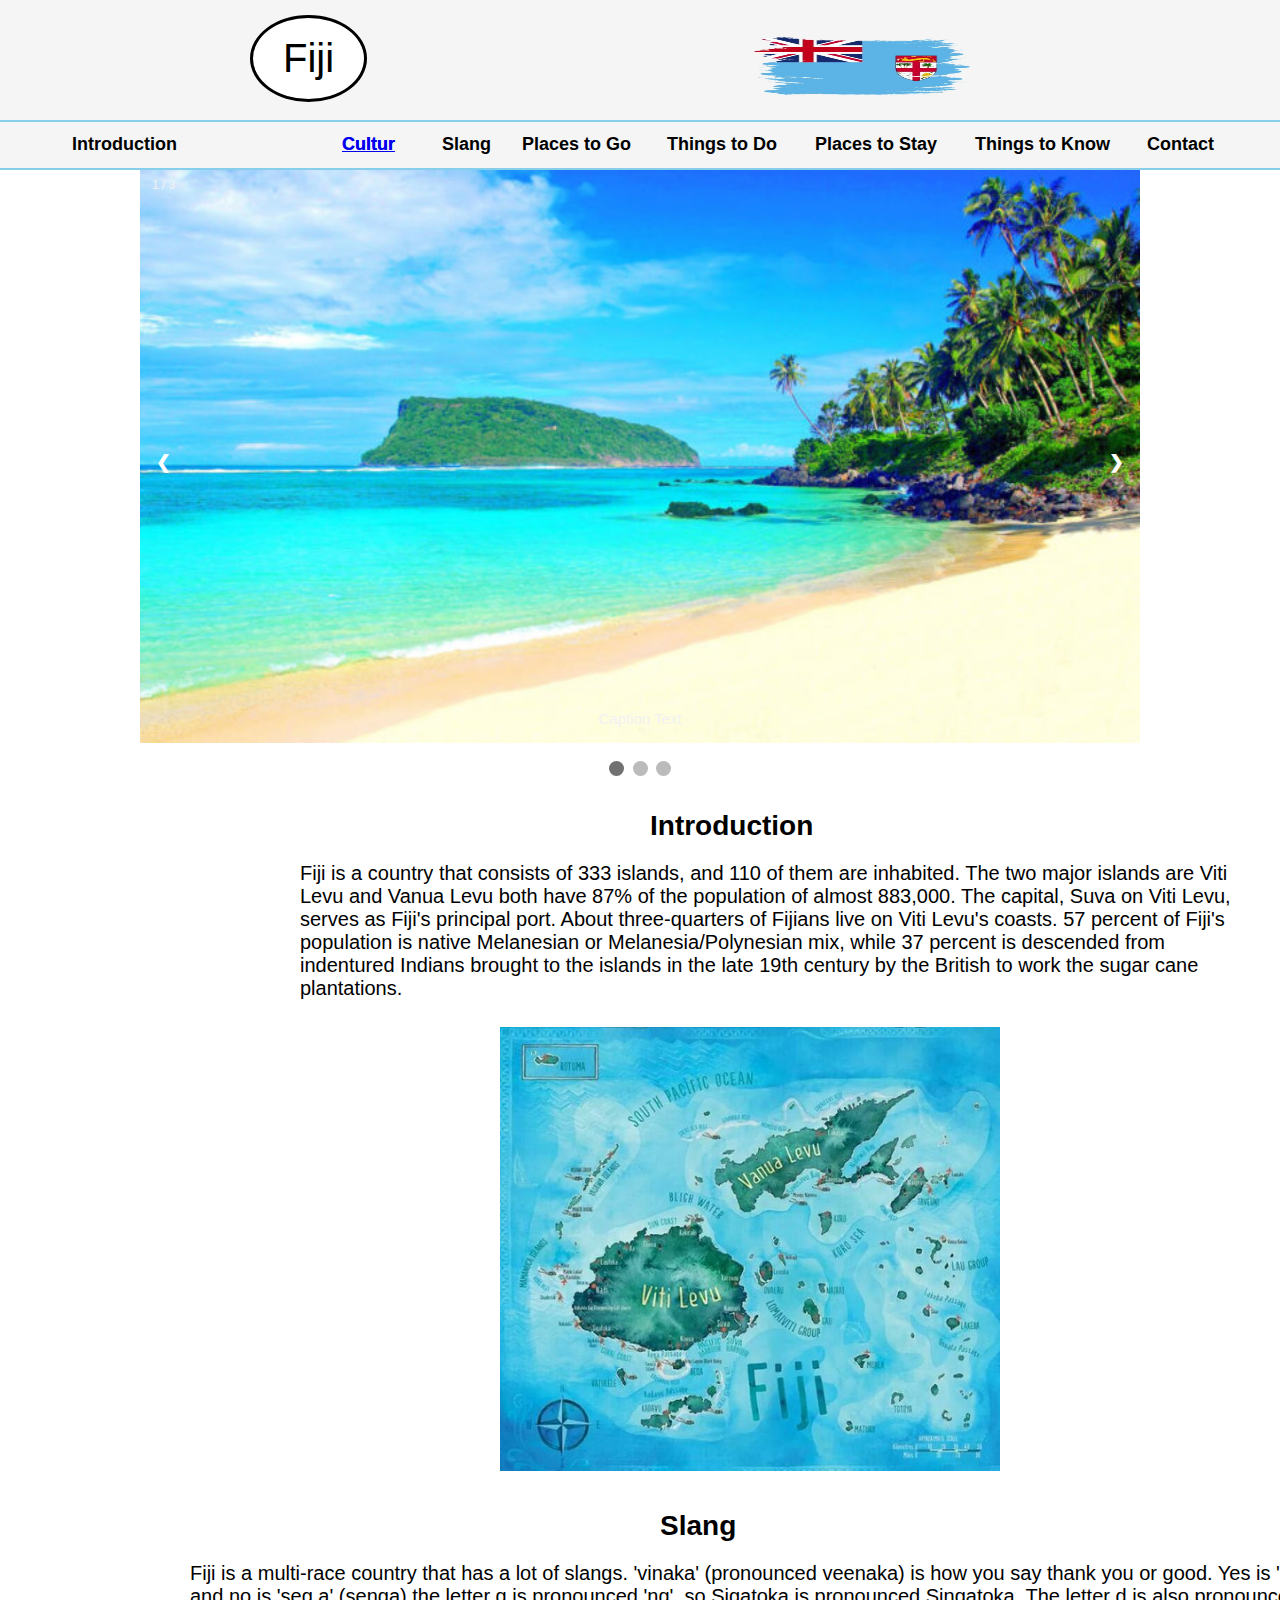
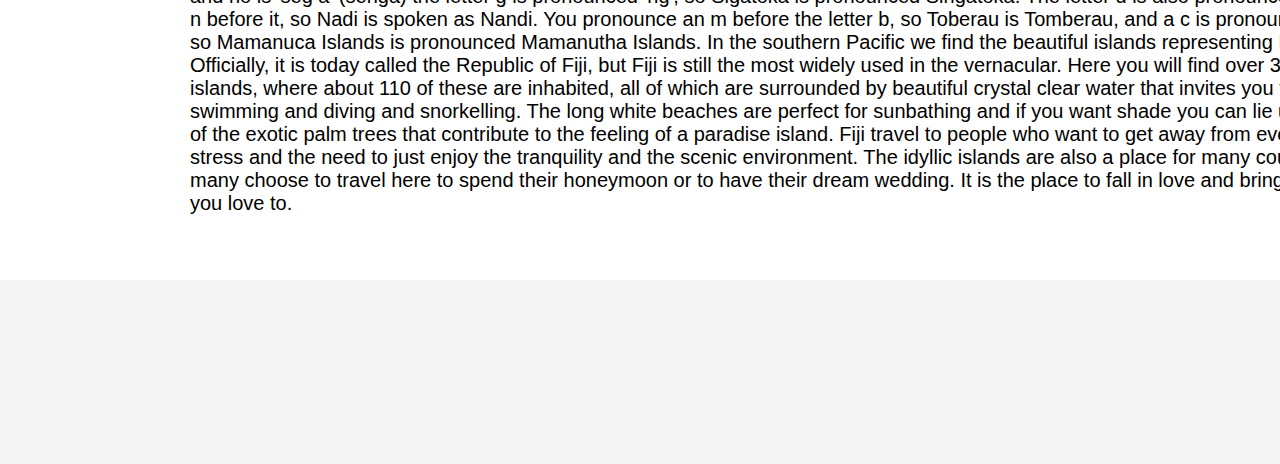
==== index.html @ ab2ced06 "Första commit" ====
<!doctype html>
<html>
<head>
<title>Fiji</title>
<meta charset="utf-8">
<link rel=stylesheet href="fijicss/fiji.css">
</head>
<body>
    <div id="one">
      <p class="aa">Fiji</p>
        <img src="fijisflaga.jpg" alt="image"></div>
          <div id="two"></div>
             <div id="three">
               <h3 class="a">Introduction</h3>
                 
                   <h3 class="c"><a href="Tradition.html">Cultur</a></h3>  
                   <h3 class="c"><a href="cultur.html">Cultur</a></h3>
                <h3 class="d">Slang</h3>
             <h3 class="e">Places to Go</h3>
          <h3 class="g">Things to Do</h3>
        <h3 class="h">Places to Stay</h3>
      <h3 class="i">Things to Know</h3>
    <h3 class="j">Contact</h3>
    </div>
    <div id="four"></div>
    
<div class="slideshow-container">

<div class="mySlides fade">
  <div class="numbertext">1 / 3</div>
  <img src="ab.jpg" style="width:100%">
  <div class="text">Caption Text</div>
</div>

<div class="mySlides fade">
  <div class="numbertext">2 / 3</div>
  <img src="ac.jpg" style="width:100%">
  <div class="text">Caption Two</div>
</div>

<div class="mySlides fade">
  <div class="numbertext">3 / 3</div>
  <img src="ad.jpg" style="width:100%">
  <div class="text">Caption Three</div>
</div>

<a class="prev" onclick="plusSlides(-1)">&#10094;</a>
<a class="next" onclick="plusSlides(1)">&#10095;</a>
</div>
<br>

<div style="text-align:center">
  <span class="dot" onclick="currentSlide(1)"></span> 
  <span class="dot" onclick="currentSlide(2)"></span> 
  <span class="dot" onclick="currentSlide(3)"></span> 
</div>

<div id="five">
<h2 class="www">Introduction</h2>
<p class="ww">Fiji is a country that consists of 333 islands,  and 110 of them are inhabited. The two major islands are Viti Levu and Vanua Levu both have  87% of the population of almost 883,000. The capital, Suva on Viti Levu, serves as Fiji's principal port. About three-quarters of Fijians live on Viti Levu's coasts. 57 percent of Fiji's population is native Melanesian or Melanesia/Polynesian mix, while 37 percent is descended from indentured Indians brought to the islands in the late 19th century by the British to work the sugar cane plantations.</p>
<img src="zzz.jpg" alt="image"></div>

<div id="six">
<h2 class="vvv">Slang</h2>
<p class="vv">Fiji is a multi-race country that has a lot of slangs. 'vinaka' (pronounced veenaka) is how you say thank you or good. Yes is 'io' (ee or) and no is 'seg a' (senga) the letter g is pronounced 'ng', so Sigatoka is pronounced Singatoka. The letter d is also pronounced with an n before it, so Nadi is spoken as Nandi. You pronounce an m before the letter b, so Toberau is Tomberau, and a c is pronounced 'th' so Mamanuca Islands is pronounced Mamanutha Islands. 

In the southern Pacific we find the beautiful islands representing Fiji. Officially, it is today called the Republic of Fiji, but Fiji is still the most widely used in the vernacular. Here you will find over 300 islands, where about 110 of these are inhabited, all of which are surrounded by beautiful crystal clear water that invites you to both swimming and diving and snorkelling. The long white beaches are perfect for sunbathing and if you want shade you can lie under one of the exotic palm trees that contribute to the feeling of a paradise island. Fiji travel to people who want to get away from everyday stress and the need to just enjoy the tranquility and the scenic environment. The idyllic islands are also a place for many couples as many choose to travel here to spend their honeymoon or to have their dream wedding. It is the place to fall in love and bring people you love to.
</p>        
</div>
<div id="seven"></div>

<script>
var slideIndex = 1;
showSlides(slideIndex);

function plusSlides(n) {
  showSlides(slideIndex += n);
}

function currentSlide(n) {
  showSlides(slideIndex = n);
}

function showSlides(n) {
  var i;
  var slides = document.getElementsByClassName("mySlides");
  var dots = document.getElementsByClassName("dot");
  if (n > slides.length) {slideIndex = 1}    
  if (n < 1) {slideIndex = slides.length}
  for (i = 0; i < slides.length; i++) {
      slides[i].style.display = "none";  
  }
  for (i = 0; i < dots.length; i++) {
      dots[i].className = dots[i].className.replace(" active", "");
  }
  slides[slideIndex-1].style.display = "block";  
  dots[slideIndex-1].className += " active";
}
</script>
    
    
    
    
    </body>
</html>
---- fijicss/fiji.css ----
*{
    margin: 0;
    padding: 0;
    
}

#one{
    background-color: whitesmoke;
    height: 120px;
    width: 1530px;
    border-style: hidden;
}
 .aa{
            border-style: solid;
            position: absolute;
            padding: 18px;
     padding-left: 30px;
     padding-right: 30px;
            margin-top: 15px;
            margin-left: 250px;
            font-size: 40px;
            background-color: white;
            color: black;
            border-radius: 120%;
        }
        .aa:hover{
            background-color: skyblue;
            color: white;
         }

#one img{
    position: absolute;
    height: 120px;
    width: 240px;;
    margin-left: 740px;
}

#two{
    background-color: skyblue;
    height: 2px;
    width: 1530px;
    border-style: hidden;
}
#three{
    background-color: whitesmoke;
    height: 46px;
    width: 1530px;

    border-style: hidden;
}
.a{
    border-style: hidden;
    padding: 12px;
    text-align: center;
    font-size: 18px;
    position: absolute;
    margin-left: 60px;
}
.a:hover{
    background-color: skyblue;
    color: white;}
.b{
    border-style: hidden;
    padding: 12px;
    text-align: center;
    font-size: 18px;
    position: absolute;
    margin-left: 210px;
}
.b:hover{
    background-color: skyblue;
    color: white;}
.c{
    border-style: hidden;
    padding: 12px;
    text-align: center;
    font-size: 18px;
    position: absolute;
    margin-left: 330px;
}
.c:hover{
    background-color: skyblue;
    color: white;}

.d{
    border-style: hidden;
    padding: 12px;
    text-align: center;
    font-size: 18px;
    position: absolute;
    margin-left: 430px;
}
.d:hover{
    background-color: skyblue;
    color: white;}

.e{
    border-style: hidden;
    padding: 12px;
    text-align: center;
    font-size: 18px;
    position: absolute;
    margin-left: 510px;
}
.e:hover{
    background-color: skyblue;
    color: white;}
.g{
    border-style: hidden;
    padding: 12px;
    text-align: center;
    font-size: 18px;
    position: absolute;
    margin-left: 655px;
}
.g:hover{
    background-color: skyblue;
    color: white;}
.h{
    border-style: hidden;
    padding: 12px;
    text-align: center;
    font-size: 18px;
    position: absolute;
    margin-left: 803px;
}
.h:hover{
    background-color: skyblue;
    color: white;}
.i{
    border-style: hidden;
    padding: 12px;
    text-align: center;
    font-size: 18px;
    position: absolute;
    margin-left: 963px;
}
.i:hover{
    background-color: skyblue;
    color: white;}
.j{
    border-style: hidden;
    padding: 12px;
    text-align: center;
    font-size: 18px;
    position: absolute;
    margin-left: 1135px;
}
.j:hover{
    background-color: skyblue;
    color: white;}
#four{
    background-color: skyblue;
    height: 2px;
    width: 1530px;
    border-style: hidden;
        
    }
    
    
* {box-sizing: border-box}
body {font-family: Verdana, sans-serif; margin:0}
.mySlides {display: none}
img {vertical-align: middle;}

/* Slideshow container */
.slideshow-container {
  max-width: 1000px;
  position: relative;
  margin: auto;
}

/* Next & previous buttons */
.prev, .next {
  cursor: pointer;
  position: absolute;
  top: 50%;
  width: auto;
  padding: 16px;
  margin-top: -22px;
  color: white;
  font-weight: bold;
  font-size: 18px;
  transition: 0.6s ease;
  border-radius: 0 3px 3px 0;
  user-select: none;
}

/* Position the "next button" to the right */
.next {
  right: 0;
  border-radius: 3px 0 0 3px;
}

/* On hover, add a black background color with a little bit see-through */
.prev:hover, .next:hover {
  background-color: rgba(0,0,0,0.8);
}

/* Caption text */
.text {
  color: #f2f2f2;
  font-size: 15px;
  padding: 8px 12px;
  position: absolute;
  bottom: 8px;
  width: 100%;
  text-align: center;
}

/* Number text (1/3 etc) */
.numbertext {
  color: #f2f2f2;
  font-size: 12px;
  padding: 8px 12px;
  position: absolute;
  top: 0;
}

/* The dots/bullets/indicators */
.dot {
  cursor: pointer;
  height: 15px;
  width: 15px;
  margin: 0 2px;
  background-color: #bbb;
  border-radius: 50%;
  display: inline-block;
  transition: background-color 0.6s ease;
}

.active, .dot:hover {
  background-color: #717171;
}

/* Fading animation */
.fade {
  -webkit-animation-name: fade;
  -webkit-animation-duration: 1.5s;
  animation-name: fade;
  animation-duration: 1.5s;
}

@-webkit-keyframes fade {
  from {opacity: .4} 
  to {opacity: 1}
}

@keyframes fade {
  from {opacity: .4} 
  to {opacity: 1}
}

/* On smaller screens, decrease text size */
@media only screen and (max-width: 300px) {
  .prev, .next,.text {font-size: 11px}
}
    
#five{
    height: 720px;
    width: 1530px;
    border-style: hidden;
    float: left;
    

}
.www{
    font-size: 28px;
            padding-top: 30px;
            margin-left: 650px; 
}
.ww{
    height: 145px;
    width: 950px;
    border-style: hidden;
    float: left;
    margin-top: 20px;
    margin-left: 300px;
    font-size: 20px;
}
#five img{
   margin-left: 500px;
            margin-top: 10px;
            padding-top: 10px;
    width: 500px;
}

#six{
     height: 400px;
    width: 1530px;
    border-style: hidden;
    float: left;
    
}
.vvv{
    font-size: 28px;
            padding-top:10px;
            margin-left: 660px;
    
}
.vv{
    height: 500px;
    width: 1180px;
    border-style: hidden;
    float: left;
    margin-top: 20px;
    margin-left: 20px;
    font-size: 20px;
    margin-left: 190px;
}
#seven{
    background-color: whitesmoke;
    height: 184px;
    width: 1530px;
    border-style: hidden;
    margin-top: 1100px;
}
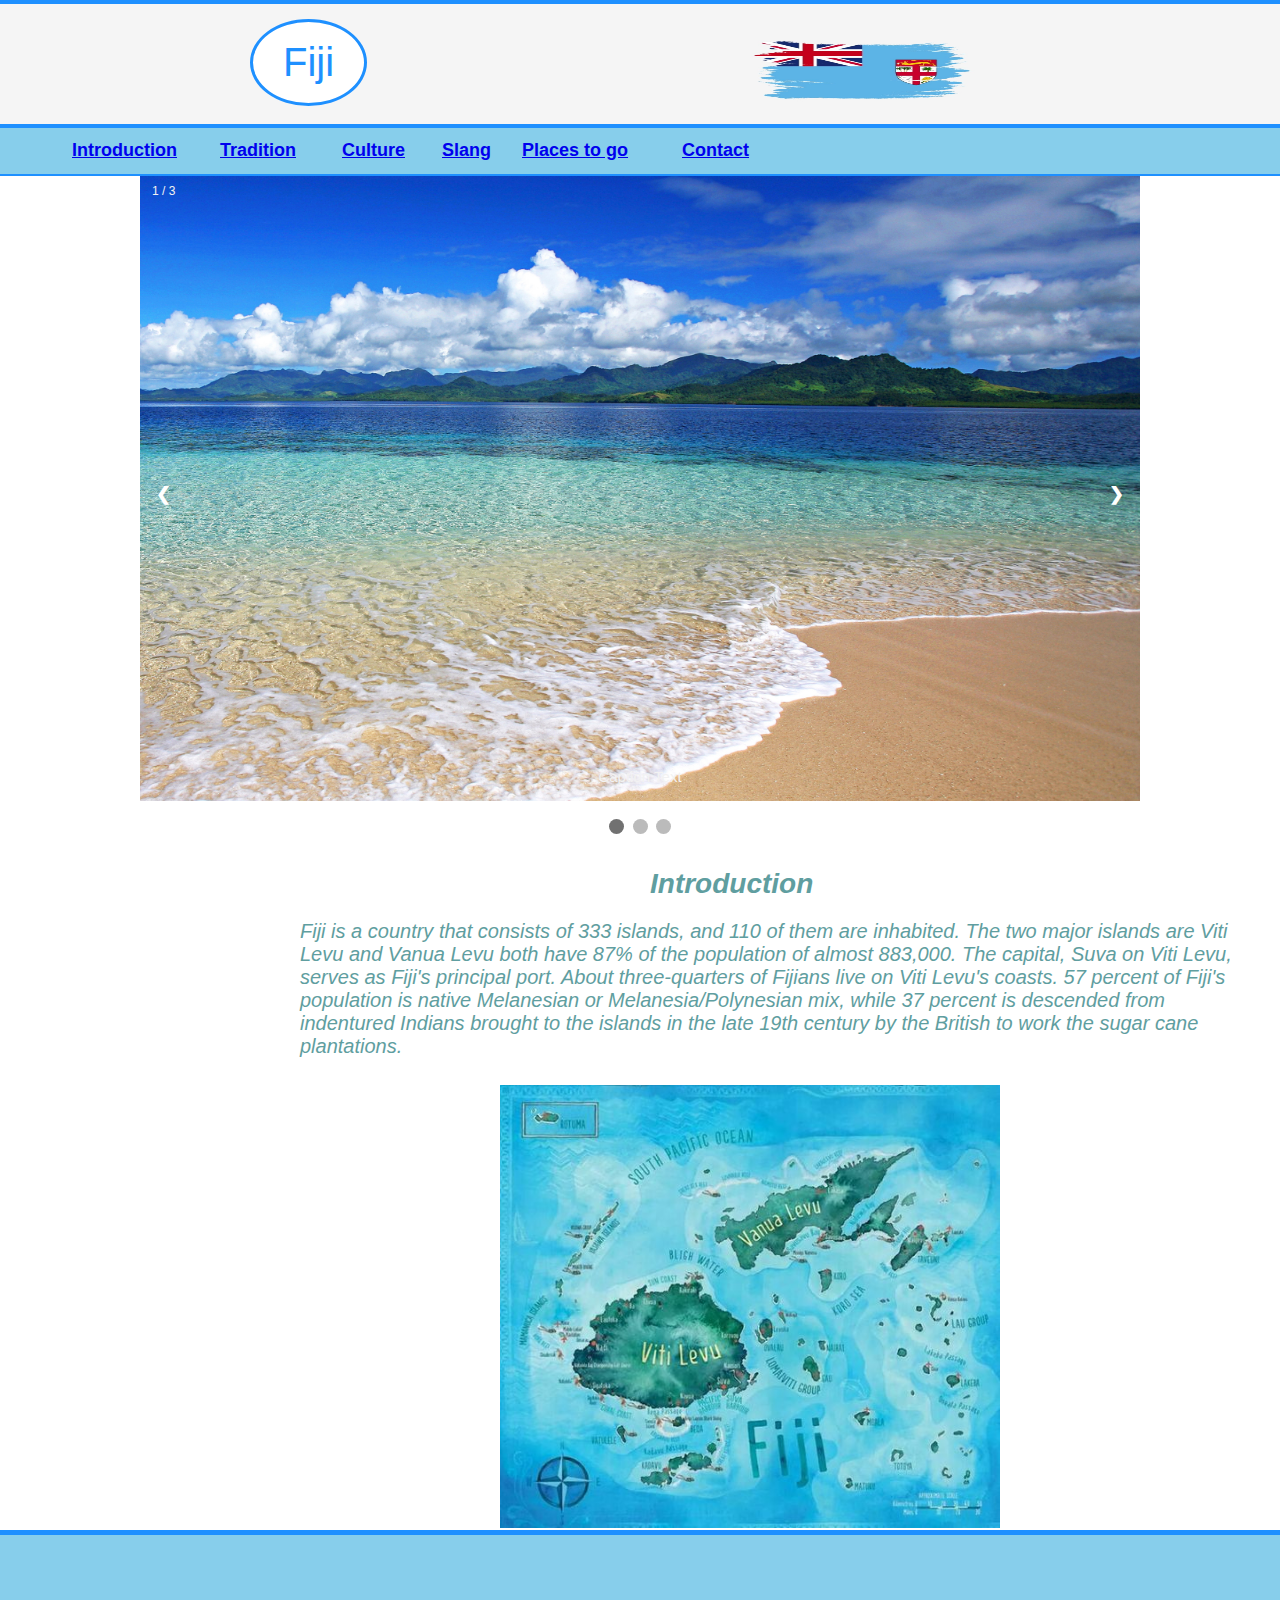
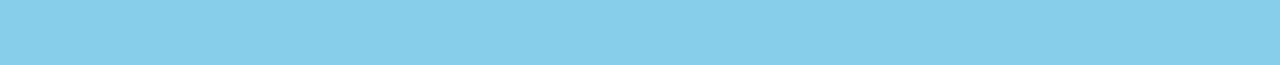
==== commit 6d6f72d7: "Add files via upload" ====
--- a/index.html
+++ b/index.html
@@ -6,42 +6,38 @@
 <link rel=stylesheet href="fijicss/fiji.css">
 </head>
 <body>
+    <div id="onee"></div>
     <div id="one">
       <p class="aa">Fiji</p>
         <img src="fijisflaga.jpg" alt="image"></div>
           <div id="two"></div>
              <div id="three">
-               <h3 class="a">Introduction</h3>
-                 
-                   <h3 class="c"><a href="Tradition.html">Cultur</a></h3>  
-                   <h3 class="c"><a href="cultur.html">Cultur</a></h3>
-                <h3 class="d">Slang</h3>
-             <h3 class="e">Places to Go</h3>
-          <h3 class="g">Things to Do</h3>
-        <h3 class="h">Places to Stay</h3>
-      <h3 class="i">Things to Know</h3>
-    <h3 class="j">Contact</h3>
+               <h3 class="a"><a href="index.html">Introduction</a></h3>
+                <h3 class="b"><a href="Tradition.html">Tradition</a></h3>                  
+              <h3 class="c"><a href="cultur.html">Culture</a></h3>
+           <h3 class="d"><a href="slang.html"target="_blanks">Slang</a></h3>
+        <h3 class="e"><a href="index.html">Places to go</a></h3>   
+     <h3 class="j"><a href="index.html">Contact</a></h3>
     </div>
-    <div id="four"></div>
     
-<div class="slideshow-container">
-
-<div class="mySlides fade">
-  <div class="numbertext">1 / 3</div>
-  <img src="ab.jpg" style="width:100%">
+<div id="four"></div>    
+ <div class="slideshow-container">
+   <div class="mySlides fade">
+     <div class="numbertext">1 / 3</div>
+   <img src="ad.jpg" style="width:100%">
   <div class="text">Caption Text</div>
 </div>
 
 <div class="mySlides fade">
-  <div class="numbertext">2 / 3</div>
-  <img src="ac.jpg" style="width:100%">
-  <div class="text">Caption Two</div>
+   <div class="numbertext">2 / 3</div>
+     <img src="ac.jpg" style="width:100%">
+   <div class="text">Caption Two</div>
 </div>
 
 <div class="mySlides fade">
-  <div class="numbertext">3 / 3</div>
-  <img src="ad.jpg" style="width:100%">
-  <div class="text">Caption Three</div>
+   <div class="numbertext">3 / 3</div>
+     <img src="ab.jpg" style="width:100%">
+   <div class="text">Caption Three</div>
 </div>
 
 <a class="prev" onclick="plusSlides(-1)">&#10094;</a>
@@ -51,7 +47,7 @@
 
 <div style="text-align:center">
   <span class="dot" onclick="currentSlide(1)"></span> 
-  <span class="dot" onclick="currentSlide(2)"></span> 
+    <span class="dot" onclick="currentSlide(2)"></span> 
   <span class="dot" onclick="currentSlide(3)"></span> 
 </div>
 
@@ -60,15 +56,9 @@
 <p class="ww">Fiji is a country that consists of 333 islands,  and 110 of them are inhabited. The two major islands are Viti Levu and Vanua Levu both have  87% of the population of almost 883,000. The capital, Suva on Viti Levu, serves as Fiji's principal port. About three-quarters of Fijians live on Viti Levu's coasts. 57 percent of Fiji's population is native Melanesian or Melanesia/Polynesian mix, while 37 percent is descended from indentured Indians brought to the islands in the late 19th century by the British to work the sugar cane plantations.</p>
 <img src="zzz.jpg" alt="image"></div>
 
-<div id="six">
-<h2 class="vvv">Slang</h2>
-<p class="vv">Fiji is a multi-race country that has a lot of slangs. 'vinaka' (pronounced veenaka) is how you say thank you or good. Yes is 'io' (ee or) and no is 'seg a' (senga) the letter g is pronounced 'ng', so Sigatoka is pronounced Singatoka. The letter d is also pronounced with an n before it, so Nadi is spoken as Nandi. You pronounce an m before the letter b, so Toberau is Tomberau, and a c is pronounced 'th' so Mamanuca Islands is pronounced Mamanutha Islands. 
 
-In the southern Pacific we find the beautiful islands representing Fiji. Officially, it is today called the Republic of Fiji, but Fiji is still the most widely used in the vernacular. Here you will find over 300 islands, where about 110 of these are inhabited, all of which are surrounded by beautiful crystal clear water that invites you to both swimming and diving and snorkelling. The long white beaches are perfect for sunbathing and if you want shade you can lie under one of the exotic palm trees that contribute to the feeling of a paradise island. Fiji travel to people who want to get away from everyday stress and the need to just enjoy the tranquility and the scenic environment. The idyllic islands are also a place for many couples as many choose to travel here to spend their honeymoon or to have their dream wedding. It is the place to fall in love and bring people you love to.
-</p>        
-</div>
 <div id="seven"></div>
-
+<div id="eight"></div>
 <script>
 var slideIndex = 1;
 showSlides(slideIndex);
@@ -97,9 +87,5 @@
   dots[slideIndex-1].className += " active";
 }
 </script>
-    
-    
-    
-    
-    </body>
+</body>
 </html>--- a/fijicss/fiji.css
+++ b/fijicss/fiji.css
@@ -1,163 +1,132 @@
 *{
     margin: 0;
-    padding: 0;
-    
-}
-
+    padding: 0;    
+}
+#onee{
+    background-color: dodgerblue;
+    height: 4px;
+    width: 1530px;
+    border-style: hidden;
+}
 #one{
     background-color: whitesmoke;
     height: 120px;
     width: 1530px;
     border-style: hidden;
 }
- .aa{
-            border-style: solid;
-            position: absolute;
-            padding: 18px;
-     padding-left: 30px;
-     padding-right: 30px;
-            margin-top: 15px;
-            margin-left: 250px;
-            font-size: 40px;
-            background-color: white;
-            color: black;
-            border-radius: 120%;
-        }
-        .aa:hover{
-            background-color: skyblue;
-            color: white;
-         }
-
+.aa{
+    border-style: solid;
+    position: absolute;
+    padding: 18px;
+    padding-left: 30px;
+    padding-right: 30px;
+    margin-top: 15px;
+    margin-left: 250px;
+    font-size: 40px;
+    background-color: white;
+    color: dodgerblue;
+    border-radius: 120%;
+}
+.aa:hover{
+    background-color: skyblue;
+    color: white;
+}
 #one img{
     position: absolute;
     height: 120px;
     width: 240px;;
     margin-left: 740px;
 }
-
 #two{
+    background-color: dodgerblue;
+    height: 4px;
+    width: 1530px;
+    border-style: hidden;
+}
+#three{
     background-color: skyblue;
+    height: 46px;
+    width: 1530px;
+    border-style: hidden;
+}
+.a{
+    border-style: hidden;
+    padding: 12px;
+    text-align: center;
+    font-size: 18px;
+    position: absolute;
+    margin-left: 60px;
+}
+.a:hover{
+    background-color: dodgerblue;
+    color: white;
+}
+.b{
+    border-style: hidden;
+    padding: 12px;
+    text-align: center;
+    font-size: 18px;
+    position: absolute;
+    margin-left: 208px;
+}
+.b:hover{
+    background-color: dodgerblue;
+    color: white;}
+.c{
+    border-style: hidden;
+    padding: 12px;
+    text-align: center;
+    font-size: 18px;
+    position: absolute;
+    margin-left: 330px;
+}
+.c:hover{
+    background-color: dodgerblue;
+    color: white;}
+
+.d{
+    border-style: hidden;
+    padding: 12px;
+    text-align: center;
+    font-size: 18px;
+    position: absolute;
+    margin-left: 430px;
+}
+.d:hover{
+    background-color: dodgerblue;
+    color: white;
+}
+
+.e{
+    border-style: hidden;
+    padding: 12px;
+    text-align: center;
+    font-size: 18px;
+    position: absolute;
+    margin-left: 510px;
+}
+.e:hover{
+    background-color: dodgerblue;
+    color: white;}
+
+.j{
+    border-style: hidden;
+    padding: 12px;
+    text-align: center;
+    font-size: 18px;
+    position: absolute;
+    margin-left: 670px;
+}
+.j:hover{
+    background-color: dodgerblue;
+    color: white;}
+#four{
+    background-color: dodgerblue;
     height: 2px;
     width: 1530px;
     border-style: hidden;
-}
-#three{
-    background-color: whitesmoke;
-    height: 46px;
-    width: 1530px;
-
-    border-style: hidden;
-}
-.a{
-    border-style: hidden;
-    padding: 12px;
-    text-align: center;
-    font-size: 18px;
-    position: absolute;
-    margin-left: 60px;
-}
-.a:hover{
-    background-color: skyblue;
-    color: white;}
-.b{
-    border-style: hidden;
-    padding: 12px;
-    text-align: center;
-    font-size: 18px;
-    position: absolute;
-    margin-left: 210px;
-}
-.b:hover{
-    background-color: skyblue;
-    color: white;}
-.c{
-    border-style: hidden;
-    padding: 12px;
-    text-align: center;
-    font-size: 18px;
-    position: absolute;
-    margin-left: 330px;
-}
-.c:hover{
-    background-color: skyblue;
-    color: white;}
-
-.d{
-    border-style: hidden;
-    padding: 12px;
-    text-align: center;
-    font-size: 18px;
-    position: absolute;
-    margin-left: 430px;
-}
-.d:hover{
-    background-color: skyblue;
-    color: white;}
-
-.e{
-    border-style: hidden;
-    padding: 12px;
-    text-align: center;
-    font-size: 18px;
-    position: absolute;
-    margin-left: 510px;
-}
-.e:hover{
-    background-color: skyblue;
-    color: white;}
-.g{
-    border-style: hidden;
-    padding: 12px;
-    text-align: center;
-    font-size: 18px;
-    position: absolute;
-    margin-left: 655px;
-}
-.g:hover{
-    background-color: skyblue;
-    color: white;}
-.h{
-    border-style: hidden;
-    padding: 12px;
-    text-align: center;
-    font-size: 18px;
-    position: absolute;
-    margin-left: 803px;
-}
-.h:hover{
-    background-color: skyblue;
-    color: white;}
-.i{
-    border-style: hidden;
-    padding: 12px;
-    text-align: center;
-    font-size: 18px;
-    position: absolute;
-    margin-left: 963px;
-}
-.i:hover{
-    background-color: skyblue;
-    color: white;}
-.j{
-    border-style: hidden;
-    padding: 12px;
-    text-align: center;
-    font-size: 18px;
-    position: absolute;
-    margin-left: 1135px;
-}
-.j:hover{
-    background-color: skyblue;
-    color: white;}
-#four{
-    background-color: skyblue;
-    height: 2px;
-    width: 1530px;
-    border-style: hidden;
-        
-    }
-    
-    
+}   
+
 * {box-sizing: border-box}
 body {font-family: Verdana, sans-serif; margin:0}
 .mySlides {display: none}
@@ -257,17 +226,20 @@
 }
     
 #five{
-    height: 720px;
+    height: 20px;
     width: 1530px;
     border-style: hidden;
     float: left;
     
+    
 
 }
 .www{
     font-size: 28px;
-            padding-top: 30px;
-            margin-left: 650px; 
+    padding-top: 30px;
+    margin-left: 650px;
+    font-style: oblique;
+            color: cadetblue;
 }
 .ww{
     height: 145px;
@@ -277,41 +249,27 @@
     margin-top: 20px;
     margin-left: 300px;
     font-size: 20px;
+    font-style: oblique;
+            color: cadetblue;
 }
 #five img{
    margin-left: 500px;
-            margin-top: 10px;
-            padding-top: 10px;
-    width: 500px;
-}
-
-#six{
-     height: 400px;
-    width: 1530px;
-    border-style: hidden;
-    float: left;
-    
-}
-.vvv{
-    font-size: 28px;
-            padding-top:10px;
-            margin-left: 660px;
-    
-}
-.vv{
-    height: 500px;
-    width: 1180px;
-    border-style: hidden;
-    float: left;
-    margin-top: 20px;
-    margin-left: 20px;
-    font-size: 20px;
-    margin-left: 190px;
-}
+   margin-top: 10px;
+   padding-top: 10px;
+   width: 500px;
+}
+
 #seven{
-    background-color: whitesmoke;
-    height: 184px;
-    width: 1530px;
-    border-style: hidden;
-    margin-top: 1100px;
-}
+    background-color: dodgerblue;
+    height: 5px;
+    width: 1530px;
+    border-style: hidden;
+    margin-top: 692px;
+}
+
+#eight{
+    background-color: skyblue;
+    height: 130px;
+    width: 1530px;
+    border-style: hidden;
+}
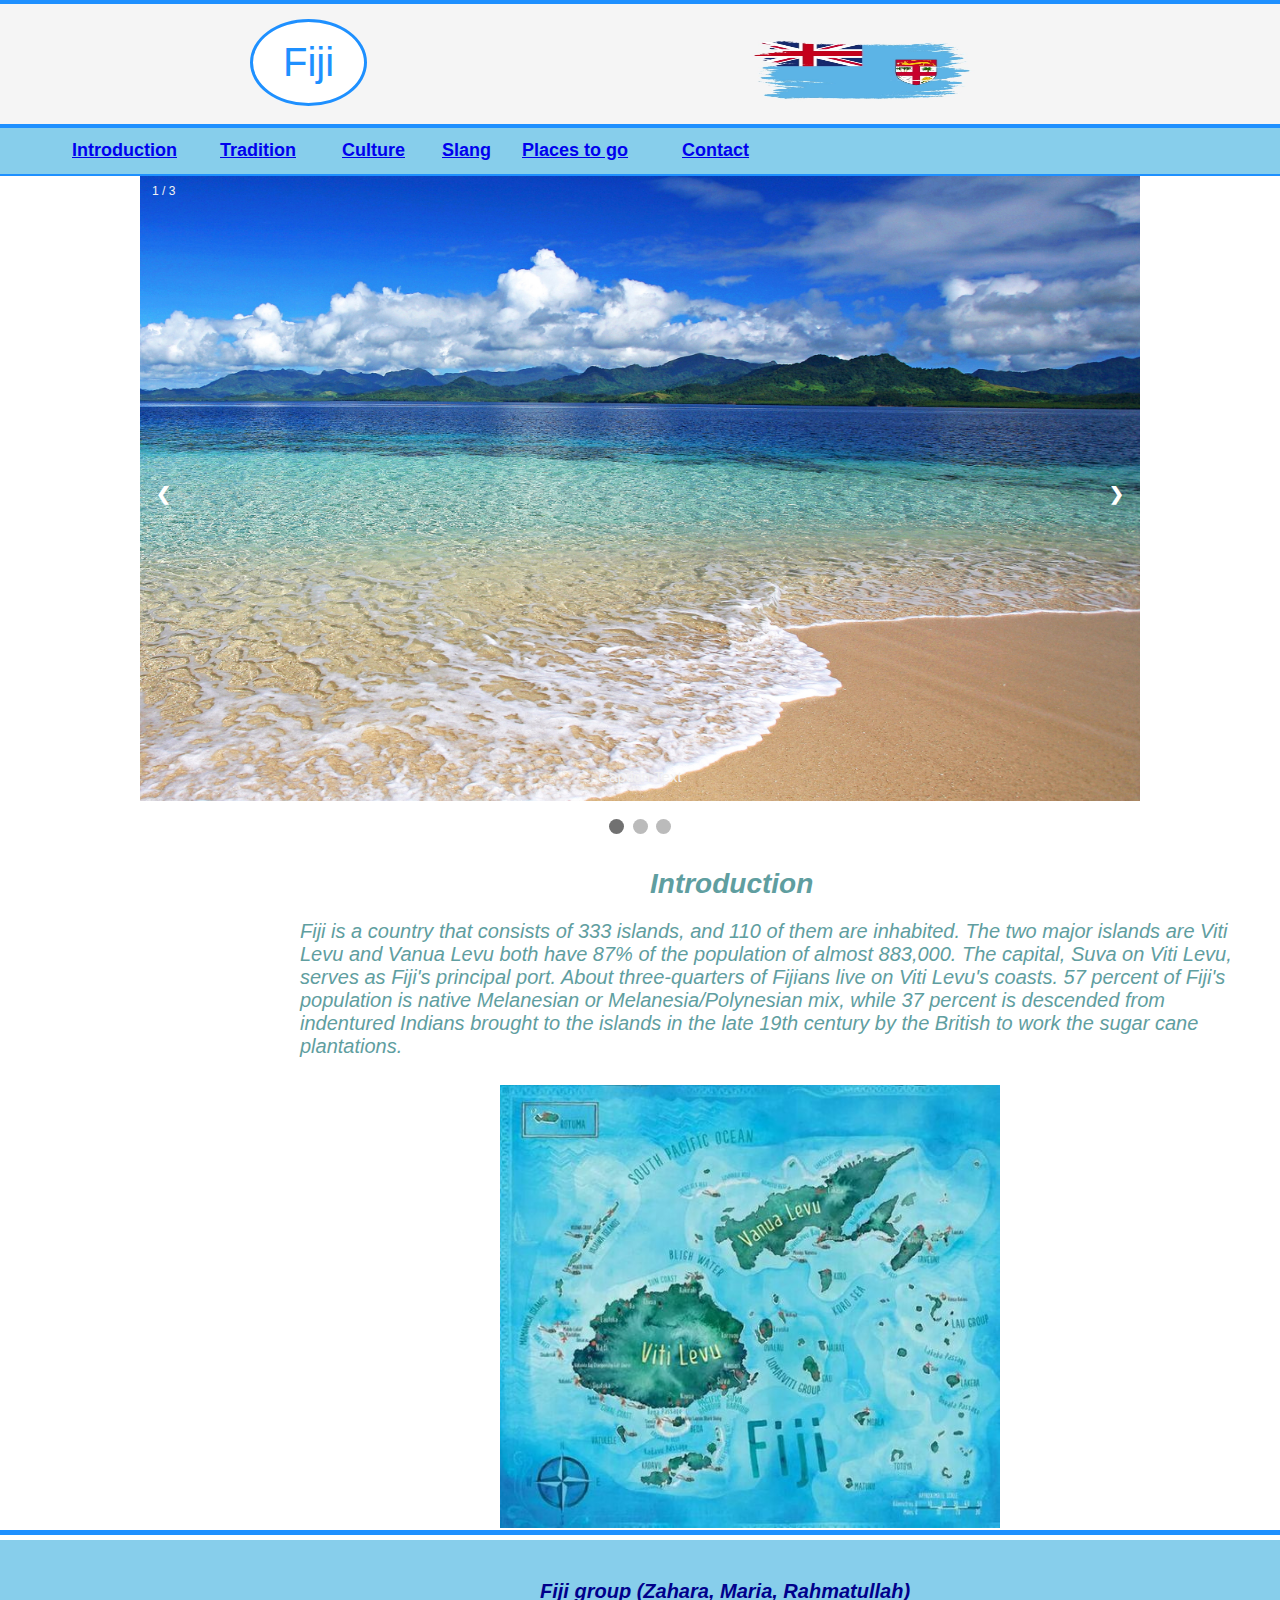
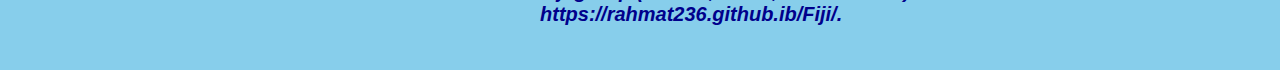
==== commit e5df5128: "Add files via upload" ====
--- a/index.html
+++ b/index.html
@@ -7,17 +7,17 @@
 </head>
 <body>
     <div id="onee"></div>
-    <div id="one">
+     <div id="one">
       <p class="aa">Fiji</p>
         <img src="fijisflaga.jpg" alt="image"></div>
           <div id="two"></div>
              <div id="three">
                <h3 class="a"><a href="index.html">Introduction</a></h3>
-                <h3 class="b"><a href="Tradition.html">Tradition</a></h3>                  
-              <h3 class="c"><a href="cultur.html">Culture</a></h3>
-           <h3 class="d"><a href="slang.html"target="_blanks">Slang</a></h3>
-        <h3 class="e"><a href="index.html">Places to go</a></h3>   
-     <h3 class="j"><a href="index.html">Contact</a></h3>
+                 <h3 class="b"><a href="Tradition.html">Tradition</a></h3>                  
+               <h3 class="c"><a href="cultur.html">Culture</a></h3>
+            <h3 class="d"><a href="slang.html"target="_blanks">Slang</a></h3>
+         <h3 class="e"><a href="index.html">Places to go</a></h3>   
+      <h3 class="j"><a href="index.html">Contact</a></h3>
     </div>
     
 <div id="four"></div>    
@@ -58,7 +58,9 @@
 
 
 <div id="seven"></div>
-<div id="eight"></div>
+<div id="eight">
+<h3 class="t">Fiji group (Zahara, Maria, Rahmatullah)<br>https://rahmat236.github.ib/Fiji/.<br></h3>
+</div>
 <script>
 var slideIndex = 1;
 showSlides(slideIndex);
--- a/fijicss/fiji.css
+++ b/fijicss/fiji.css
@@ -132,14 +132,12 @@
 .mySlides {display: none}
 img {vertical-align: middle;}
 
-/* Slideshow container */
 .slideshow-container {
   max-width: 1000px;
   position: relative;
   margin: auto;
 }
 
-/* Next & previous buttons */
 .prev, .next {
   cursor: pointer;
   position: absolute;
@@ -155,18 +153,15 @@
   user-select: none;
 }
 
-/* Position the "next button" to the right */
 .next {
   right: 0;
   border-radius: 3px 0 0 3px;
 }
 
-/* On hover, add a black background color with a little bit see-through */
 .prev:hover, .next:hover {
   background-color: rgba(0,0,0,0.8);
 }
 
-/* Caption text */
 .text {
   color: #f2f2f2;
   font-size: 15px;
@@ -177,7 +172,6 @@
   text-align: center;
 }
 
-/* Number text (1/3 etc) */
 .numbertext {
   color: #f2f2f2;
   font-size: 12px;
@@ -186,7 +180,6 @@
   top: 0;
 }
 
-/* The dots/bullets/indicators */
 .dot {
   cursor: pointer;
   height: 15px;
@@ -202,7 +195,6 @@
   background-color: #717171;
 }
 
-/* Fading animation */
 .fade {
   -webkit-animation-name: fade;
   -webkit-animation-duration: 1.5s;
@@ -220,7 +212,6 @@
   to {opacity: 1}
 }
 
-/* On smaller screens, decrease text size */
 @media only screen and (max-width: 300px) {
   .prev, .next,.text {font-size: 11px}
 }
@@ -230,16 +221,13 @@
     width: 1530px;
     border-style: hidden;
     float: left;
-    
-    
-
 }
 .www{
     font-size: 28px;
     padding-top: 30px;
     margin-left: 650px;
     font-style: oblique;
-            color: cadetblue;
+    color: cadetblue;
 }
 .ww{
     height: 145px;
@@ -250,7 +238,7 @@
     margin-left: 300px;
     font-size: 20px;
     font-style: oblique;
-            color: cadetblue;
+    color: cadetblue;
 }
 #five img{
    margin-left: 500px;
@@ -258,7 +246,6 @@
    padding-top: 10px;
    width: 500px;
 }
-
 #seven{
     background-color: dodgerblue;
     height: 5px;
@@ -266,10 +253,18 @@
     border-style: hidden;
     margin-top: 692px;
 }
-
 #eight{
     background-color: skyblue;
     height: 130px;
     width: 1530px;
     border-style: hidden;
-}
+    margin-top: 5px;
+}
+.t{
+    font-style: oblique;
+    color: darkblue;
+    margin-left: 40px;
+    font-size: 20px;
+    padding-top: 40px;
+    padding-left: 500px; 
+}